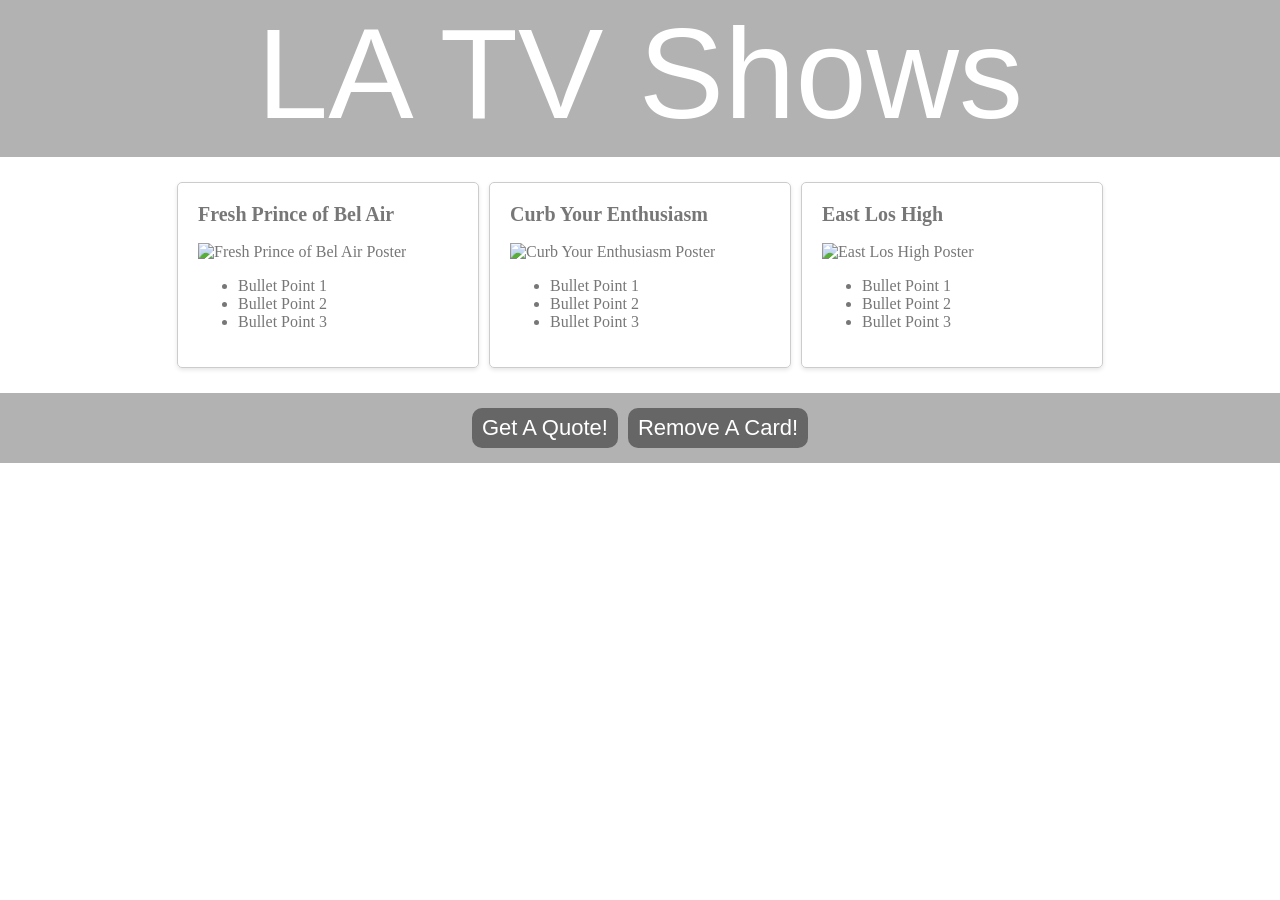
==== index.html @ b6c568bb "Initial commit" ====
<!doctype html>
<html>
  <head>
    <title>LA TV Shows | Home</title>
    <meta name="description" content="A Catalog of Shows Set in Los Angeles" />
    <link rel="stylesheet" href="style.css" />
    <script type="text/javascript" src="scripts.js"></script>
  </head>

  <body>
    <header class="main-header">
      <h1 class="title">LA TV Shows</h1>
    </header>
    <div id="card-container"></div>
    <div class="card" style="display: none">
      <div class="card-content">
        <h2>TV Show Title</h2>
        <img src="" alt="TV Show Poster" />
        <ul>
          <li>Bullet Point 1</li>
          <li>Bullet Point 2</li>
          <li>Bullet Point 3</li>
        </ul>
      </div>
    </div>
    <div class="footer">
      <button onclick="quoteAlert()">Get A Quote!</button>
      <button onclick="removeLastCard()">Remove A Card!</button>
    </div>
  </body>
</html>
---- style.css ----
html,
body {
  margin: 0;
  padding: 0;
}

.main-header {
  background-color: rgba(0, 0, 0, 0.3);
  padding-bottom: 10px;
}

.title {
  text-align: center;
  margin: 0;
  font-size: 8em;
  font-family: "Helvetica";
  font-weight: normal;
  color: white;
}

#card-container {
  display: flex;
  justify-content: center;
  margin: 20px;
}

.card {
  width: 300px;
  border: 1px solid #ccc;
  border-radius: 5px;
  box-shadow: 0 2px 4px rgba(0, 0, 0, 0.1);
  margin: 5px;
}

.card-content {
  padding: 20px;
  font-family: "Verdana";
  color: #777;
}

.card-content h2 {
  margin-top: 0;
  font-size: 20px;
}

.card img {
  width: 100%;
  height: auto;
}

.footer {
  display: flex;
  justify-content: center;
  background-color: rgba(0, 0, 0, 0.3);
  padding: 10px;
}

button {
  text-align: center;
  background-color: #666;
  border: none;
  padding-left: 10px;
  padding-right: 10px;
  height: 40px;
  border-radius: 10px;
  color: white;
  font-size: 22px;
  cursor: pointer;
  margin: 5px;
}
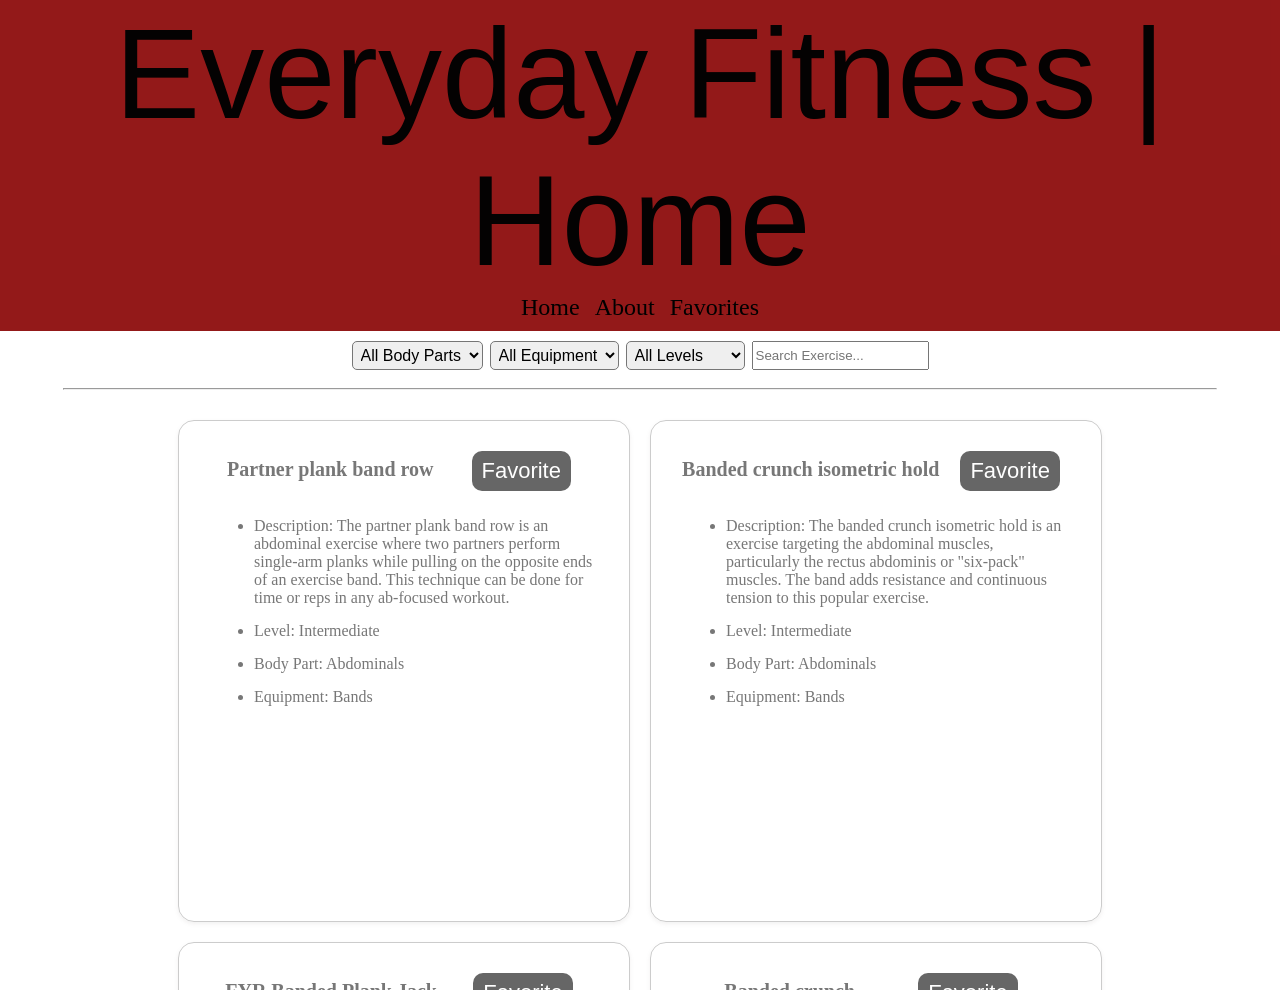
==== commit a7486693: "Fix: Added href link to home page" ====
--- a/index.html
+++ b/index.html
@@ -1,31 +1,62 @@
 <!doctype html>
 <html>
   <head>
-    <title>LA TV Shows | Home</title>
-    <meta name="description" content="A Catalog of Shows Set in Los Angeles" />
+    <title>Everyday Fitness | Home</title>
+    <meta name="description" content="A Catalog Of Exercises" />
     <link rel="stylesheet" href="style.css" />
-    <script type="text/javascript" src="scripts.js"></script>
+    <script src="data.js"></script>
+    <script type="text/javascript" src="favorites-store.js"></script>
+    <script type="text/javascript" src="catalog.js"></script>
+    <script type="text/javascript" src="catalog-page.js"></script>
   </head>
 
   <body>
     <header class="main-header">
-      <h1 class="title">LA TV Shows</h1>
+      <h1 class="title">Everyday Fitness | Home</h1>
+
+      <div class="nav-bar">
+        <a href="index.html">Home</a>
+        <a href="about.html">About</a>
+        <a href="favorites.html">Favorites</a>
+      </div>
     </header>
+
+    <section class="filter-container">
+      <select id="select-body-part" name="body" class="select-items">
+        <option class="option-card">
+          All Body Parts
+        </option>
+      </select>
+      <select id="select-equipment" name="equipment" class="select-items">
+        <option class="option-card">
+          All Equipment
+        </option>
+      </select>
+      <select id="select-level" name="all-levels" class="select-items">
+        <option class="option-card">
+          All Levels
+        </option>
+      </select>
+      <input id="search-query" onchange="applyFilters()" placeholder="Search Exercise..." />
+    </section>
+
+    <hr/>
+
     <div id="card-container"></div>
-    <div class="card" style="display: none">
+    <div data-id="" class="card" style="display: none">
       <div class="card-content">
-        <h2>TV Show Title</h2>
-        <img src="" alt="TV Show Poster" />
-        <ul>
-          <li>Bullet Point 1</li>
-          <li>Bullet Point 2</li>
-          <li>Bullet Point 3</li>
+        <div class="card-header">
+          <h2>Gym Exercise Title</h2>
+          <button id="fav-btn" class="favorite-btn" onclick="favoriteAnExercise(event)">Favorite</button>
+        </div>
+        <ul class="main-list">
+          <li id="description">description: </li>
+          <li id="level">level: </li>
+          <li id="bodypart">body part: </li>
+          <li id="equipment">equipment: </li>
         </ul>
       </div>
     </div>
-    <div class="footer">
-      <button onclick="quoteAlert()">Get A Quote!</button>
-      <button onclick="removeLastCard()">Remove A Card!</button>
-    </div>
+
   </body>
 </html>
--- a/style.css
+++ b/style.css
@@ -4,8 +4,12 @@
   padding: 0;
 }
 
+body {
+  height: 100vh;
+}
+
 .main-header {
-  background-color: rgba(0, 0, 0, 0.3);
+  background-color: rgba(139, 7, 7, 0.924);
   padding-bottom: 10px;
 }
 
@@ -15,21 +19,25 @@
   font-size: 8em;
   font-family: "Helvetica";
   font-weight: normal;
-  color: white;
+  color: rgb(4, 2, 2);
 }
 
 #card-container {
   display: flex;
+  height: 580px;
   justify-content: center;
   margin: 20px;
+  flex-wrap: wrap;
+  overflow: scroll;
 }
 
 .card {
-  width: 300px;
+  width: 450px;
+  height: 500px;
   border: 1px solid #ccc;
-  border-radius: 5px;
-  box-shadow: 0 2px 4px rgba(0, 0, 0, 0.1);
-  margin: 5px;
+  border-radius: 16px;
+  box-shadow: 0 2px 4px rgba(124, 122, 122, 0.1);
+  margin: 10px;
 }
 
 .card-content {
@@ -38,9 +46,9 @@
   color: #777;
 }
 
-.card-content h2 {
-  margin-top: 0;
+.card-header h2 {
   font-size: 20px;
+  text-align: center;
 }
 
 .card img {
@@ -53,6 +61,10 @@
   justify-content: center;
   background-color: rgba(0, 0, 0, 0.3);
   padding: 10px;
+}
+
+li {
+  margin: 15px;
 }
 
 button {
@@ -68,3 +80,53 @@
   cursor: pointer;
   margin: 5px;
 }
+
+.filter-container {
+  display: flex;
+  justify-content: center;
+  padding: 10px;
+  gap: 7px;
+}
+
+.select-items {
+  font-size: medium;
+  border-radius: 5px;
+  padding: 4px;
+}
+
+.nav-bar {
+  display: flex;
+  gap: 15px;
+  justify-content: center;
+}
+
+a {
+  color: inherit;
+  text-decoration: none;
+  font-size: 1.5rem;
+}
+
+a:hover {
+  color:rgb(139, 149, 149);
+}
+
+hr {
+  width: 90%;
+}
+
+.card-header {
+  display: flex;
+  justify-content: space-evenly;
+}
+
+.favorite-btn {
+  margin: 10px;
+}
+
+.favorite-btn:hover {
+  background-color: #552121;
+}
+
+.unfavorite-btn {
+  background-color: rgb(255, 0, 0);
+}
